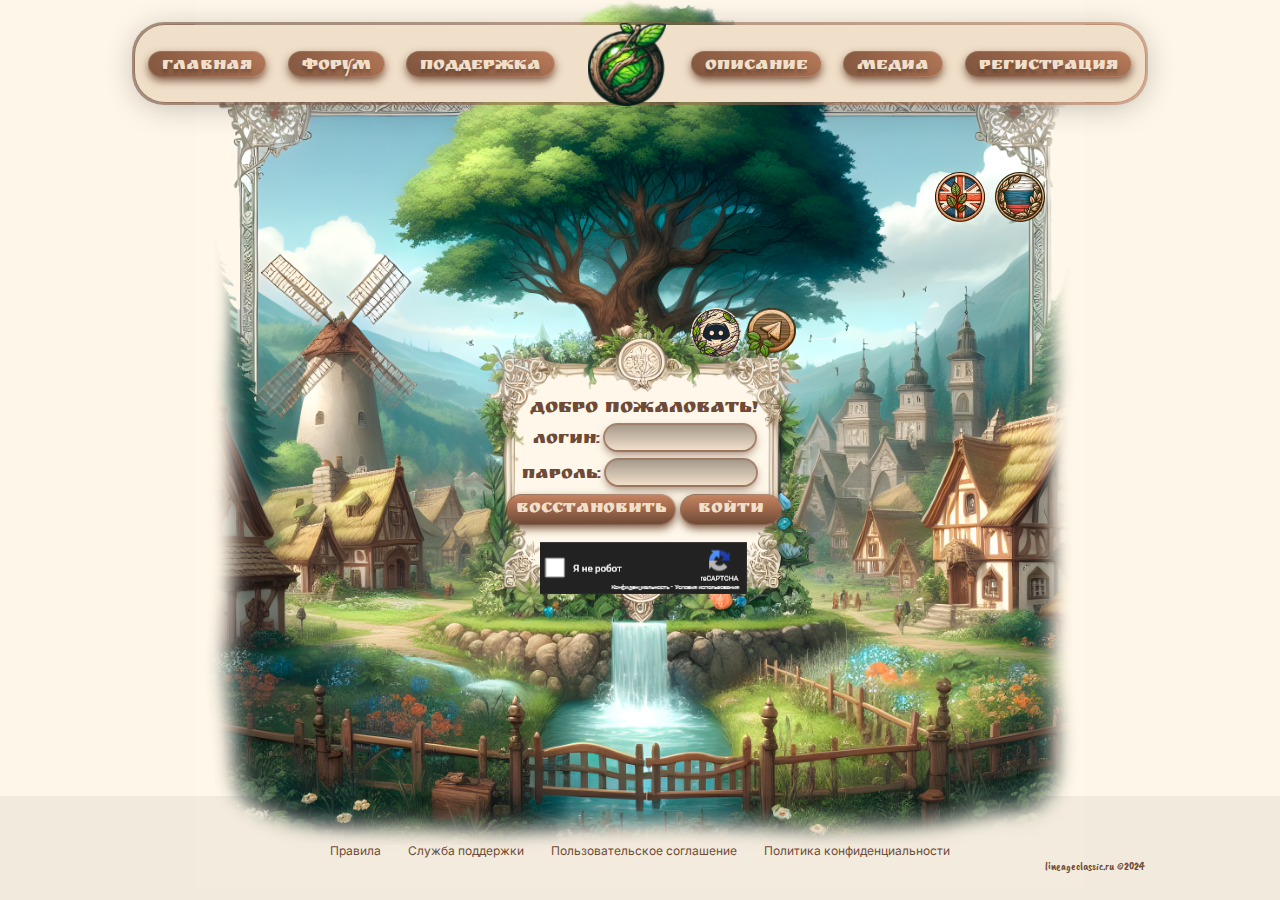
==== index.html @ c11251f1 "вот этот комит до завершения адаптива" ====
<!DOCTYPE html>
<html lang="en">
<head>
    <meta charset="UTF-8">
    <meta http-equiv="X-UA-Compatible" content="IE=edge">
    <meta name="viewport" content="width=device-width, initial-scale=1.0">
    <title>Description</title>
    <link rel="preconnect" href="https://fonts.googleapis.com">
<link rel="preconnect" href="https://fonts.gstatic.com" crossorigin>
<link href="https://fonts.googleapis.com/css2?family=Caveat+Brush&family=Inter:wght@100..900&family=Ruslan+Display&display=swap" rel="stylesheet">
<link href="https://fonts.googleapis.com/css2?family=Ruslan+Display&display=swap" rel="stylesheet">
    <link rel="stylesheet" href="./css/main.css">
</head>
<body> 
    <header class="header">
        <!-- header__container -->
        <div class="container header__container" style="height:100vh;">

            <nav class="nav">
                <div class="nav__border"></div>
                <ul class="nav__list">
                    <li class="nav__list-item"><a href="#" class="nav__list-link">Главная</a> </li>
                    <li class="nav__list-item"><a href="#" class="nav__list-link">Форум</a></li>
                    <li class="nav__list-item"><a href="#" class="nav__list-link">Поддержка</a></li>
                    <li class="nav__list-logo"></li>
                    <li class="nav__list-item"><a href="./Description.html" class="nav__list-link">Описание</a></li>
                    <li class="nav__list-item"><a href="#" class="nav__list-link">Медиа</a></li>
                    <li class="nav__list-item"><a href="#" class="nav__list-link">Регистрация</a></li>
                </ul>
            </nav>
            <ul class="languages__list">
                
                <li class="languages__list-item languages__burger  "> <img src="./img/mini_menu.svg" alt="" class="burger__img">
                    <!-- languages__burger--active -->
                <ul class="burger__menu ">
                    <!-- burger__menu--active -->
                    <li class="burger__menu-item"><a href="#" class="burger__menu-link">Главная</a></li>
                    <li class="burger__menu-item"><a href="#" class="burger__menu-link">Форум</a></li>
                    <li class="burger__menu-item"><a href="#" class="burger__menu-link">Описание</a></li>
                    <li class="burger__menu-item"><a href="#" class="burger__menu-link">Поддержка</a></li>
                    <li class="burger__menu-item"><a href="#" class="burger__menu-link">Медиа</a></li>
                    <li class="burger__menu-item burger__link-registration"><a href="#" class="burger__menu-link ">Регистрация</a></li>
                </ul>
                </li>
                <li class="languages__list-item"> <img src="./img/EU_icon.png" alt=""></li>
                <li class="languages__list-item"> <img src="./img/RU_icon.png" alt=""></li>
            </ul>
            <div class="header__content">
                <ul class="social__links">
                    <li class="social__links-item"><a href="#" class="social__item-link">
                        <img src="./img/discord_icon.png" alt="" class="social__item-img">
                    </a></li>
                    <li class="social__links-item"><a href="#" class="social__item-link">
                        <img src="./img/tg_icon 1.png" alt="" class="social__item-img">
                    </a></li>
                </ul>

            </div>
            <div class="img__container">
                <img src="./img/bg2 1.png" alt="" class="header__bg">

                <form class="header__form header__form-in">
                    <h2 class="form__title">Добро пожаловать!</h2>
                    <div class="input__in-box input__in-box--input">
                        <label for="form__in-1" class="heager__input-label">Логин:</label>
                    <input id="form__in-1" type="text" class="header__form-input">
                    </div>
                    
                    <div class="input__in-box input__in-box--input">
                        <label for="form__in-2" class="heager__input-label">Пароль:</label>
                        <input id="form__in-2" type="password" class="header__form-input">
                    </div>
                    <div class="input__in-box input__in-box--battons">
                        <button class="form__in-create">Восстановить</button>
                    <button type="submit" class="form__in-come">Войти</button>
                    </div>
                    <div class="capcha__box"><img src="./img/capcha.png" alt="" class="capcha__box-img"></div>
                </form>
                
                <form class="header__form header__form-registr none">
                    <div class="input__reg-box input__reg-box--input input__reg-box--login">
                        <label for="form__reg-1" class="heager__reg-label">Логин:</label>
                    <input id="form__reg-1" type="text" class="header__form-reg">
                    </div>
                    
                    <div class="input__reg-box input__reg-box--input ">
                        <label for="form__reg-2" class="heager__reg-label">Пароль:</label>
                        <input id="form__reg-2" type="password" class="header__form-reg">
                    </div>
                    <div class="input__reg-box input__reg-box--input input__reg-box--passRepeat ">
                        <label for="form__reg-3" class="heager__reg-label">Пов.Пароль:</label>
                        <input id="form__reg-3" type="password" class="header__form-reg">
                    </div>
                    <div class="input__reg-box input__reg-box--input input__reg-box--passRepeat ">
                        <label for="form__reg-4" class="heager__reg-label">e-MAIL:</label>
                        <input id="form__reg-4" type="email" class="header__form-reg">
                    </div>
                    <div class="input__reg-box input__reg-box--battons">
                        <button class="form__reg-back">назад</button>
                    <button type="submit" class="form__reg-registration">Регистрация</button>
                    </div>
                    
                    <div class="capcha__box"><img src="./img/capcha.png" alt="" class="capcha__box-img"></div>
                </form>

            </div>
            
            
            
           

            
        </div>
    </header>
   <footer class="footer ">
    <div class="container">
        <ul class="footer__links">
            <li class="footer__links-item"><a href="#" class="footer__item-link">Правила</a> </li>
            <li class="footer__links-item"><a href="#" class="footer__item-link">Служба поддержки</a></li>
            <li class="footer__links-item"><a href="#" class="footer__item-link">Пользовательское соглашение</a></li>
            <li class="footer__links-item"><a href="#" class="footer__item-link">Политика конфиденциальности</a></li>
        </ul>
        <p class="footer__name">lineageclassic.ru ©2024</p>
    </div>
   </footer>


    <script src="./js/main.js"></script>
</body>
</html>
---- css/main.css ----
/* Reset and base styles  */
@import "https://fonts.fontstorage.com/import/sourceserifpro.css";
* {
  padding: 0px;
  margin: 0px;
  border: none;
}

*,
*::before,
*::after {
  box-sizing: border-box;
}

/* Links */
a, a:link, a:visited {
  /* color: inherit; */
  text-decoration: none;
  /* display: inline-block; */
}

a:hover {
  /* color: inherit; */
  text-decoration: none;
}

/* Common */
aside, nav, footer, header, section, main {
  display: block;
}

h1, h2, h3, h4, h5, h6, p {
  font-size: inherit;
  font-weight: inherit;
}

ul, ul li {
  list-style: none;
}

img {
  vertical-align: top;
}

img, svg {
  max-width: 100%;
  height: auto;
}

address {
  font-style: normal;
}

/* Form */
input, textarea, button, select {
  font-family: inherit;
  font-size: inherit;
  color: inherit;
  background-color: transparent;
}

input::-ms-clear {
  display: none;
}

button, input[type=submit] {
  display: inline-block;
  box-shadow: none;
  background-color: transparent;
  background: none;
  cursor: pointer;
}

input:focus, input:active,
button:focus, button:active {
  outline: none;
}

button::-moz-focus-inner {
  padding: 0;
  border: 0;
}

label {
  cursor: pointer;
}

legend {
  display: block;
}

body {
  font-family: "Source Serif Pro", sans-serif;
  background-color: #FEF7E9;
  color: #F0DFC9;
  font-size: 20px;
  position: relative;
}

.none {
  display: none !important;
}

html {
  scroll-behavior: smooth;
}

a {
  color: inherit;
  cursor: pointer;
}

.container {
  max-width: 1030px;
  padding: 0 10px;
  margin: 0 auto;
}

.text-right {
  text-align: right;
}

.none {
  display: none !important;
}

.visually-hidden {
  opacity: 0;
}

.nav {
  padding-top: 25px;
  width: auto;
  position: relative;
  margin-bottom: 70px;
}

.nav__border {
  position: absolute;
  content: "";
  left: -3px;
  top: 22px;
  height: calc(100% - 19px);
  width: calc(100% + 6px);
  border-radius: 32px;
  background: linear-gradient(160.6deg, rgba(111, 74, 54, 0.54) 4.434%, rgba(213, 142, 104, 0.56) 97.033%);
  z-index: 0;
}

body {
  overflow-y: hidden;
}

.header__bg {
  position: absolute;
  content: "";
  top: 0;
  left: 50%;
  transform: translateX(-50%);
  z-index: -1;
  height: 98vh;
  max-width: 1044px;
  max-height: 1044px;
  min-width: 450px;
  min-height: 890px;
}

.header__container {
  position: relative;
  height: 100vh;
  max-width: 1030px;
}

.nav__list {
  display: flex;
  gap: 17px;
  align-items: center;
  color: #F0DFC9;
  justify-content: space-around;
  border-radius: 30px;
  box-shadow: 0px 4px 30px 0px rgba(0, 0, 0, 0.25);
  background: rgb(240, 223, 201);
  padding: 0 10px;
  overflow: visible;
  position: relative;
  border: 1px solid transparent;
}
.nav__list::before {
  position: absolute;
  content: "";
  left: -2px;
  top: -2px;
  width: calc(100% + 4px);
  height: calc(100% + 4px);
  z-index: -1;
  border-radius: 32px;
  background: linear-gradient(160.6deg, rgba(213, 142, 104, 0.5) 4.434%, rgba(213, 142, 104, 0.5) 97.033%);
}

.nav__list-item {
  font-size: 18px;
  border-radius: 15px;
  font-family: "Ruslan Display", serif;
  box-shadow: 0px 4px 10px 0px rgb(111, 74, 54);
  background: linear-gradient(180deg, rgb(213, 142, 104) -18%, rgb(111, 74, 54) 100%);
  padding: 5px 13px 0 13px;
  text-shadow: 0px 4px 3px rgba(0, 0, 0, 0.2);
  position: relative;
  overflow: visible;
  z-index: 0;
}
.nav__list-item::before {
  z-index: -1;
  position: absolute;
  content: "";
  left: -1px;
  top: -1px;
  width: calc(100% + 1.8px);
  height: calc(100% + 2px);
  border-radius: 15px;
  background: linear-gradient(160.6deg, rgba(111, 74, 54, 0.7) 4.434%, rgba(213, 142, 104, 0.5) 97.033%);
}

.nav__list-logo {
  margin: 0 10px;
  width: 70px;
  height: 75px;
  position: relative;
  overflow: visible;
}
.nav__list-logo::before {
  position: absolute;
  content: "";
  left: 0;
  top: -3px;
  width: 78px;
  height: 83px;
  background-repeat: no-repeat;
  background-size: cover;
  background-position: center;
  background-image: url(/img/logo.png);
}

.footer {
  position: absolute;
  bottom: 0;
  left: 0;
  right: 0;
  height: 104px;
  display: flex;
  align-items: center;
  background: rgba(0, 0, 0, 0.05);
}
.footer .container {
  width: 100%;
}

.footer__links {
  font-family: "Inter", sans-serif;
  font-size: 12px;
  line-height: 15px;
  gap: 27px;
  margin: auto;
  display: flex;
  width: auto;
  justify-content: center;
  color: #6F4A36;
  margin-top: 20px;
}

.footer__name {
  font-family: "Caveat Brush";
  color: #6F4A36;
  font-size: 12px;
  width: -moz-fit-content;
  width: fit-content;
  margin-left: auto;
}

.languages__list {
  display: flex;
  width: auto;
  z-index: 2;
  justify-content: right;
  gap: 10px;
  padding-right: 100px;
}

.languages__list-item {
  cursor: pointer;
  width: 50px;
  height: 50px;
}

.languages__burger {
  margin-right: auto;
  margin-left: 30px;
}

.header__content {
  display: flex;
  margin-top: 9%;
  flex-direction: column;
}

.social__links {
  display: flex;
  position: relative;
  top: -5px;
  gap: 5px;
  margin-left: 55%;
  margin-bottom: 35px;
}

.social__item-img {
  width: 50px;
  height: 50px;
}

.header__form {
  display: flex;
  flex-direction: column;
  font-family: "Ruslan Display", serif;
}

.header__form-in, .header__form-registr {
  display: flex;
  justify-content: center;
  text-align: center;
  max-width: 280px;
  margin-left: 36.5%;
  flex-direction: column;
  align-items: center;
}

.form__title {
  font-size: 20px;
  color: #6F4A36;
  margin-bottom: 5px;
}

.input__in-box--input, .input__reg-box--input {
  position: relative;
  display: flex;
  align-items: end;
  text-align: end;
  max-width: 225px;
  justify-content: right;
  margin-bottom: 5px;
  gap: 5px;
  margin-bottom: 10px;
}
.input__in-box--input::before, .input__reg-box--input::before {
  position: absolute;
  content: "";
  z-index: -1;
  right: -2px;
  width: 154px;
  height: 29px;
  top: -2px;
  border-radius: 15px;
  background: radial-gradient(1359.47% 223.33% at 32% -33%, rgba(111, 74, 54, 0.7), rgba(213, 142, 104, 0.56) 100%);
}
.input__in-box--battons, .input__reg-box--battons {
  display: flex;
  gap: 6px;
  align-items: center;
  margin-bottom: 18px;
}

.heager__input-label, .heager__reg-label {
  font-size: 18px;
  color: #6F4A36;
}

.header__form-input, .header__form-reg {
  border-radius: 15px;
  box-shadow: 0px 4px 10px 0px rgba(111, 74, 54, 0.7);
  background: linear-gradient(0deg, rgb(240, 223, 201), rgb(165, 153, 139) 100%);
  max-width: 150px;
  height: 25px;
  position: relative;
  color: #6F4A36;
  padding: 5px 3px 3px 3px;
  align-items: center;
  font-size: 16px;
}

.form__in-create, .form__in-come, .form__reg-back, .form__reg-registration {
  max-width: -moz-fit-content;
  max-width: fit-content;
  border-radius: 15px;
  box-shadow: 0px 4px 10px 0px rgb(111, 74, 54);
  background: linear-gradient(180deg, rgb(213, 142, 104) -18%, rgb(111, 74, 54) 100%);
  padding: 5px 9px;
  color: #F0DFC9;
  font-size: 18px;
  position: relative;
}
.form__in-create:before, .form__in-come:before, .form__reg-back:before, .form__reg-registration:before {
  position: absolute;
  content: "";
  z-index: -1;
  background: linear-gradient(160.6deg, rgba(111, 74, 54, 0.7) 4.434%, rgba(213, 142, 104, 0.5) 97.033%);
  border-radius: 16px;
  left: -1px;
  top: -1px;
  width: calc(100% + 2px);
  height: calc(100% + 2px);
}

.form__in-come, .form__reg-registration {
  padding: 5px 17px;
}

.capcha__box-img {
  width: 207px;
  height: 52px;
}

.input__reg-box--input::before {
  width: 154px !important;
  border-radius: 20px !important;
}

.input__reg-box--input {
  gap: 0px !important;
  width: 277px !important;
  max-width: 277px !important;
}

.heager__reg-label {
  margin: 0 auto;
}

.input__reg-box {
  justify-content: space-around !important;
}

.header__form-registr {
  width: 270px !important;
}

.input__reg-box--battons {
  position: relative;
  left: 10px;
  margin-bottom: 9px !important;
}

.languages__burger {
  transform: rotate(90deg);
  position: relative;
  margin-left: 9vw;
  cursor: pointer;
  transition: all 0.3s;
  opacity: 0;
  pointer-events: none;
}

.languages__burger--active {
  transform: rotate(0deg);
}

.burger__img {
  width: 25px;
  height: 61px;
}

.burger__menu {
  width: 0;
  height: 0;
  pointer-events: none;
  opacity: 0;
  position: absolute;
  content: "";
  left: -0.5vw;
  top: -0.5vh;
  z-index: -1;
  transition: opacity 0.3s;
}

.burger__menu--active {
  display: flex;
  flex-direction: column;
  gap: 5px;
  font-size: 18px;
  font-family: "Ruslan Display", serif;
  width: -moz-fit-content;
  width: fit-content;
  height: -moz-fit-content;
  height: fit-content;
  pointer-events: all;
  opacity: 1;
  border-radius: 20px;
  background: rgba(111, 74, 54, 0.7);
  padding: 8px 20px 8px 4vw;
  text-align: center;
}

.burger__link-registration {
  margin-top: 7px;
}

@media (max-width: 1000px) {
  .nav {
    width: 0;
    opacity: 0;
    pointer-events: none;
  }
  .languages__list {
    margin-bottom: 12vh;
  }
  .header__form {
    margin-left: 35%;
  }
  .languages__burger {
    opacity: 1;
    pointer-events: all;
    cursor: pointer;
  }
}
@media (max-width: 850px) {
  .header__form {
    margin-left: 31%;
  }
  .footer {
    display: none;
  }
}
@media (max-width: 650px) {
  .header__form {
    margin-left: 27%;
  }
}
.description .container {
  height: 100vh;
  position: relative;
}

body {
  overflow: hidden;
}

.description__img {
  position: absolute;
  content: "";
  top: 0;
  left: 50%;
  transform: translateX(-50%);
  z-index: -1;
  height: 95vh;
  max-width: 1024px;
  max-height: 1024px;
  min-width: 350px;
  min-height: 790px;
}

.logo__box {
  display: flex;
  width: 100%;
  justify-content: center;
  padding-top: 25px;
  margin-bottom: 5vh;
}

.description__box {
  width: 90vw;
  max-width: 590px;
  aspect-ratio: 1/0.8;
  margin: 0 auto;
  padding: 40px 20px;
  border-radius: 20px;
  box-shadow: 0px 4px 4px 0px rgba(0, 0, 0, 0.25);
  background: rgba(111, 74, 54, 0.85);
  text-align: center;
  font-size: 18px;
  min-width: 350px !important;
  overflow-y: scroll;
}
.description__box span {
  font-size: 20px;
}

.description__box-text {
  min-width: 250px;
}

.footer__links {
  flex-wrap: wrap;
}

@media (max-width: 670px) {
  .footer {
    display: none;
  }
  .description__box {
    height: 75vh;
    padding: 35px 12px;
  }
}/*# sourceMappingURL=main.css.map */
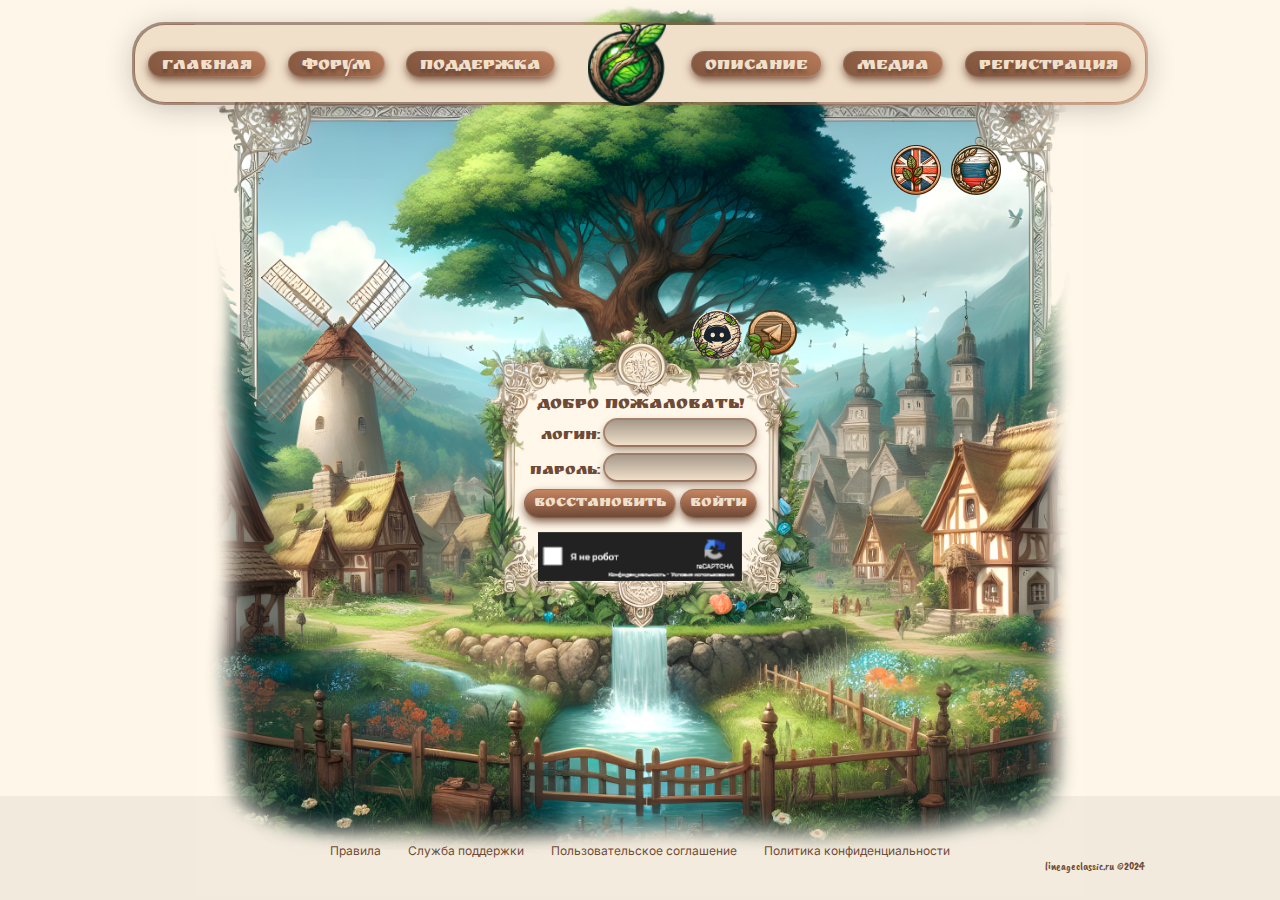
==== commit 64d218ed: "сделать" ====
--- a/index.html
+++ b/index.html
@@ -6,6 +6,10 @@
     <meta name="viewport" content="width=device-width, initial-scale=1.0">
     <title>Description</title>
     <link rel="preconnect" href="https://fonts.googleapis.com">
+    <link
+  rel="stylesheet"
+  href="https://cdn.jsdelivr.net/npm/swiper@11/swiper-bundle.min.css"
+/>
 <link rel="preconnect" href="https://fonts.gstatic.com" crossorigin>
 <link href="https://fonts.googleapis.com/css2?family=Caveat+Brush&family=Inter:wght@100..900&family=Ruslan+Display&display=swap" rel="stylesheet">
 <link href="https://fonts.googleapis.com/css2?family=Ruslan+Display&display=swap" rel="stylesheet">
@@ -30,13 +34,21 @@
             </nav>
             <ul class="languages__list">
                 
-                <li class="languages__list-item languages__burger  "> <img src="./img/mini_menu.svg" alt="" class="burger__img">
+                
+
+                <li class="languages__list-item languages__burger  ">
+                    <picture class="burger__img">
+                        <source srcset="./img/mini_menu.svg" type="image/svg+xml">
+                        <source srcset="./img/mini_menu.webp" type="image/webp">
+                        <img src="./img/mini_menu.png" alt="burger-icon">                  
+                    </picture>
                     <!-- languages__burger--active -->
                 <ul class="burger__menu ">
+                    
                     <!-- burger__menu--active -->
                     <li class="burger__menu-item"><a href="#" class="burger__menu-link">Главная</a></li>
                     <li class="burger__menu-item"><a href="#" class="burger__menu-link">Форум</a></li>
-                    <li class="burger__menu-item"><a href="#" class="burger__menu-link">Описание</a></li>
+                    <li class="burger__menu-item"><a href="/Description.html" class="burger__menu-link">Описание</a></li>
                     <li class="burger__menu-item"><a href="#" class="burger__menu-link">Поддержка</a></li>
                     <li class="burger__menu-item"><a href="#" class="burger__menu-link">Медиа</a></li>
                     <li class="burger__menu-item burger__link-registration"><a href="#" class="burger__menu-link ">Регистрация</a></li>
@@ -57,7 +69,8 @@
 
             </div>
             <div class="img__container">
-                <img src="./img/bg2 1.png" alt="" class="header__bg">
+                
+                <img src="./img/bg2-1.webp" alt="" class="header__bg">
 
                 <form class="header__form header__form-in">
                     <h2 class="form__title">Добро пожаловать!</h2>
@@ -100,7 +113,7 @@
                     <button type="submit" class="form__reg-registration">Регистрация</button>
                     </div>
                     
-                    <div class="capcha__box"><img src="./img/capcha.png" alt="" class="capcha__box-img"></div>
+                    <div class="capcha__box"><img src="./img/capcha.png" alt="" class="capcha__box-img capcha__box-img-little"></div>
                 </form>
 
             </div>
--- a/css/main.css
+++ b/css/main.css
@@ -154,9 +154,9 @@
 .header__bg {
   position: absolute;
   content: "";
-  top: 0;
+  top: 50%;
   left: 50%;
-  transform: translateX(-50%);
+  transform: translate(-50%, -50%);
   z-index: -1;
   height: 98vh;
   max-width: 1044px;
@@ -255,6 +255,14 @@
   width: 100%;
 }
 
+.form__box {
+  max-width: 235px;
+}
+
+.heager__input-label {
+  font-size: 16px !important;
+}
+
 .footer__links {
   font-family: "Inter", sans-serif;
   font-size: 12px;
@@ -278,12 +286,15 @@
 }
 
 .languages__list {
-  display: flex;
-  width: auto;
+  position: absolute;
+  right: 15%;
+  top: calc(50% - 300px);
+  transform: translateY(-50%);
+  display: flex;
+  width: 84%;
   z-index: 2;
   justify-content: right;
   gap: 10px;
-  padding-right: 100px;
 }
 
 .languages__list-item {
@@ -292,11 +303,6 @@
   height: 50px;
 }
 
-.languages__burger {
-  margin-right: auto;
-  margin-left: 30px;
-}
-
 .header__content {
   display: flex;
   margin-top: 9%;
@@ -305,8 +311,9 @@
 
 .social__links {
   display: flex;
-  position: relative;
-  top: -5px;
+  position: absolute;
+  top: calc(50% - 140px);
+  left: 0;
   gap: 5px;
   margin-left: 55%;
   margin-bottom: 35px;
@@ -324,19 +331,30 @@
 }
 
 .header__form-in, .header__form-registr {
+  position: absolute;
+  left: 50%;
+  top: calc(50% + 40px);
+  transform: translate(-50%, -50%);
   display: flex;
   justify-content: center;
   text-align: center;
-  max-width: 280px;
-  margin-left: 36.5%;
+  max-width: 230px;
   flex-direction: column;
   align-items: center;
 }
 
 .form__title {
-  font-size: 20px;
+  font-size: 18px;
   color: #6F4A36;
   margin-bottom: 5px;
+}
+
+.input__in-box {
+  margin-left: auto;
+}
+
+.input__in-box--battons {
+  margin-left: 0 !important;
 }
 
 .input__in-box--input, .input__reg-box--input {
@@ -346,7 +364,6 @@
   text-align: end;
   max-width: 225px;
   justify-content: right;
-  margin-bottom: 5px;
   gap: 5px;
   margin-bottom: 10px;
 }
@@ -368,8 +385,13 @@
   margin-bottom: 18px;
 }
 
+.input__reg-box::before {
+  right: 16px !important;
+  width: 129px !important;
+}
+
 .heager__input-label, .heager__reg-label {
-  font-size: 18px;
+  font-size: 16px;
   color: #6F4A36;
 }
 
@@ -384,6 +406,16 @@
   padding: 5px 3px 3px 3px;
   align-items: center;
   font-size: 16px;
+}
+
+.header__form-reg {
+  max-width: 125px !important;
+  margin-right: 18px;
+}
+
+.form__reg-registration, .form__reg-back {
+  font-size: 16px !important;
+  padding: 5px 10px !important;
 }
 
 .form__in-create, .form__in-come, .form__reg-back, .form__reg-registration {
@@ -410,16 +442,23 @@
 }
 
 .form__in-come, .form__reg-registration {
-  padding: 5px 17px;
+  padding: 5px 9px;
 }
 
 .capcha__box-img {
-  width: 207px;
-  height: 52px;
+  width: 204px;
+  height: 49px;
+  position: relative;
+  top: -3px;
+}
+
+.capcha__box-img-little {
+  width: 198px;
+  height: 43px;
+  margin-bottom: 6px;
 }
 
 .input__reg-box--input::before {
-  width: 154px !important;
   border-radius: 20px !important;
 }
 
@@ -435,6 +474,7 @@
 
 .input__reg-box {
   justify-content: space-around !important;
+  margin-bottom: 5px;
 }
 
 .header__form-registr {
@@ -444,13 +484,15 @@
 .input__reg-box--battons {
   position: relative;
   left: 10px;
-  margin-bottom: 9px !important;
+  margin-bottom: 5px !important;
 }
 
 .languages__burger {
   transform: rotate(90deg);
   position: relative;
-  margin-left: 9vw;
+  margin-top: 20px;
+  margin-right: auto;
+  margin-left: 10vw;
   cursor: pointer;
   transition: all 0.3s;
   opacity: 0;
@@ -477,6 +519,9 @@
   top: -0.5vh;
   z-index: -1;
   transition: opacity 0.3s;
+}
+.burger__menu-item {
+  z-index: 5;
 }
 
 .burger__menu--active {
@@ -501,35 +546,46 @@
   margin-top: 7px;
 }
 
+@media (max-height: 900px) {
+  .form__in-create, .form__in-come {
+    font-size: 16px !important;
+  }
+}
+@media (max-width: 1200px) {
+  .form__in-create, .form__in-come {
+    font-size: 16px !important;
+  }
+}
 @media (max-width: 1000px) {
   .nav {
     width: 0;
     opacity: 0;
     pointer-events: none;
   }
-  .languages__list {
-    margin-bottom: 12vh;
-  }
-  .header__form {
-    margin-left: 35%;
-  }
   .languages__burger {
     opacity: 1;
     pointer-events: all;
     cursor: pointer;
   }
 }
+@media (max-width: 1000px) and (max-height: 750px) {
+  .languages__list {
+    top: 60px;
+  }
+}
+@media (min-width: 1001px) and (max-height: 900px) {
+  .languages__list {
+    top: 180px;
+  }
+}
 @media (max-width: 850px) {
-  .header__form {
-    margin-left: 31%;
-  }
   .footer {
     display: none;
   }
 }
-@media (max-width: 650px) {
-  .header__form {
-    margin-left: 27%;
+@media (max-width: 700px) {
+  .form__in-create, .form__in-come {
+    font-size: 16px !important;
   }
 }
 .description .container {
@@ -544,9 +600,9 @@
 .description__img {
   position: absolute;
   content: "";
-  top: 0;
+  top: 50%;
   left: 50%;
-  transform: translateX(-50%);
+  transform: translate(-50%, -50%);
   z-index: -1;
   height: 95vh;
   max-width: 1024px;
@@ -564,9 +620,13 @@
 }
 
 .description__box {
+  position: absolute;
+  left: 50%;
+  top: 50%;
+  transform: translate(-50%, -50%);
   width: 90vw;
-  max-width: 590px;
-  aspect-ratio: 1/0.8;
+  max-width: 630px;
+  max-height: 74vh;
   margin: 0 auto;
   padding: 40px 20px;
   border-radius: 20px;
@@ -575,20 +635,70 @@
   text-align: center;
   font-size: 18px;
   min-width: 350px !important;
-  overflow-y: scroll;
+  margin-bottom: 10vh;
 }
 .description__box span {
   font-size: 20px;
 }
 
-.description__box-text {
-  min-width: 250px;
+.descrSwiper {
+  width: 100%;
+  height: 100%;
+}
+
+.swiper-slide {
+  width: 100%;
+  height: 62vh;
+  overflow-y: auto;
+  padding: 0 10%;
+  font-family: "Source Serif Pro", sans-serif;
+}
+
+.swiper-button-next {
+  margin-right: 14px;
+}
+
+/* Scrollbar */
+.swiper-slide::-webkit-scrollbar {
+  width: 10px;
+}
+
+.swiper-slide::-webkit-scrollbar-track {
+  background: #FEF7E9;
+  border-radius: 10px;
+}
+
+.swiper-slide::-webkit-scrollbar-thumb {
+  background: #6F4A36;
+  border: 2px solid #FEF7E9;
+  border-radius: 10px;
+}
+
+.swiper-slide::-webkit-scrollbar-thumb:hover {
+  background: #6F4A36;
+}
+
+.text__size {
+  font-size: 17px;
+}
+
+.swiper-button-next {
+  color: #FEF7E9;
+}
+
+.swiper-button-prev {
+  color: #FEF7E9;
 }
 
 .footer__links {
   flex-wrap: wrap;
 }
 
+@media (max-width: 850px) {
+  .description__box {
+    transform: translate(-50%, -40%);
+  }
+}
 @media (max-width: 670px) {
   .footer {
     display: none;
